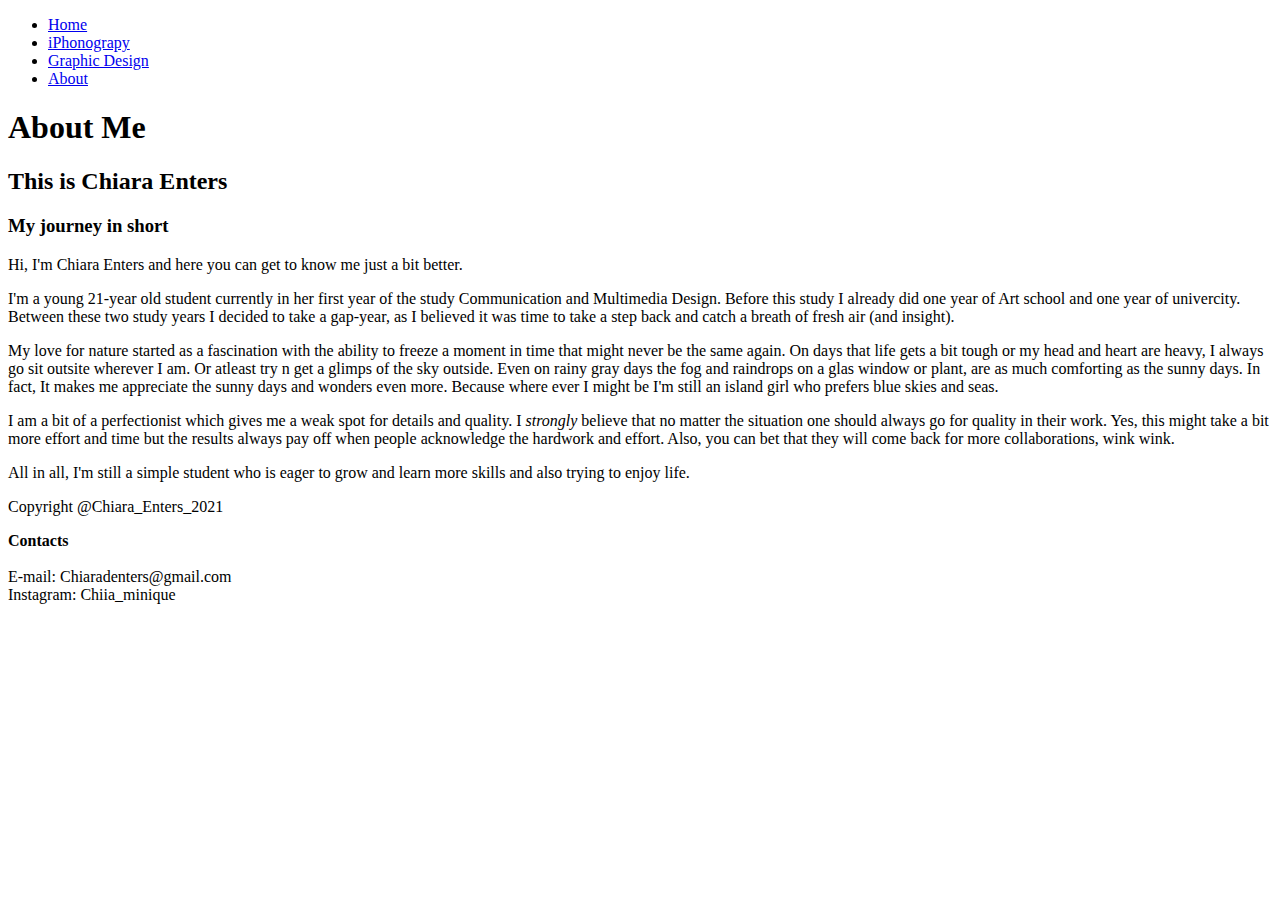
==== About.html @ 175bc400 "html portfolio 1" ====
<!DOCTYPE html>
<html lang='nl'>
  <head>
    <meta charset='UTF-8'/>
    <meta name="viewport" content="width=device-width, initial-scale=1" />
    
    <title>Portfolio CDE About Me</title>
    <link rel="stylesheet" href="./styles/style.css">
  </head>

  <body>
    
    <header> 
        <nav>
          <ul>
            <li><a href='./index.html'>Home</a></li>
            <li><a href='./iPhonography.html'>iPhonograpy</a></li>
            <li><a href='./GD.html'>Graphic Design</a></li>
            <li><a href='./About.html' id="indicator">About</a></li>
          </ul>
        </nav>
        <h1>About Me</h1>
    </header>

    <main>
      <section id="about">
          <h2>This is Chiara Enters</h2>
      </section>
      
      <section>
        <h3>My journey in short</h3>
        <p> Hi, I'm Chiara Enters and here you can get to know me just a bit better.</p>
        <p> I'm a young 21-year old student currently in her first year of the study Communication and Multimedia Design. 
          Before this study I already did one year of Art school and one year of univercity. 
          Between these two study years I decided to take a gap-year, as I believed it was time to take a step back and catch a breath of fresh air (and insight).
        </p>
        <p> My love for nature started as a fascination with the ability to freeze a moment in time that might never be the same again.
          On days that life gets a bit tough or my head and heart are heavy, I always go sit outsite wherever I am.
          Or atleast try n get a glimps of the sky outside. Even on rainy gray days the fog and raindrops on a glas window or plant, are as much comforting as the sunny days. 
          In fact, It makes me appreciate the sunny days and wonders even more. Because where ever I might be I'm still an island girl who prefers blue skies and seas.
        </p> 
        <p> I am a bit of a perfectionist which gives me a weak spot for details and quality. I <em>strongly</em> believe that no matter the situation one should always go for quality in their work.
          Yes, this might take a bit more effort and time but the results always pay off when people acknowledge the hardwork and effort. 
          Also, you can bet that they will come back for more collaborations, wink wink.
        </p>
        <p> All in all, I'm still a simple student who is eager to grow and learn more skills and also trying to enjoy life.
        </p>
      </section>
    </main>

    <footer>
      <p>Copyright @Chiara_Enters_2021</p>
      <p><strong>Contacts</strong> <br><br> E-mail: Chiaradenters@gmail.com <br> Instagram: Chiia_minique </p>
    </footer>
  
  </body>
</html>
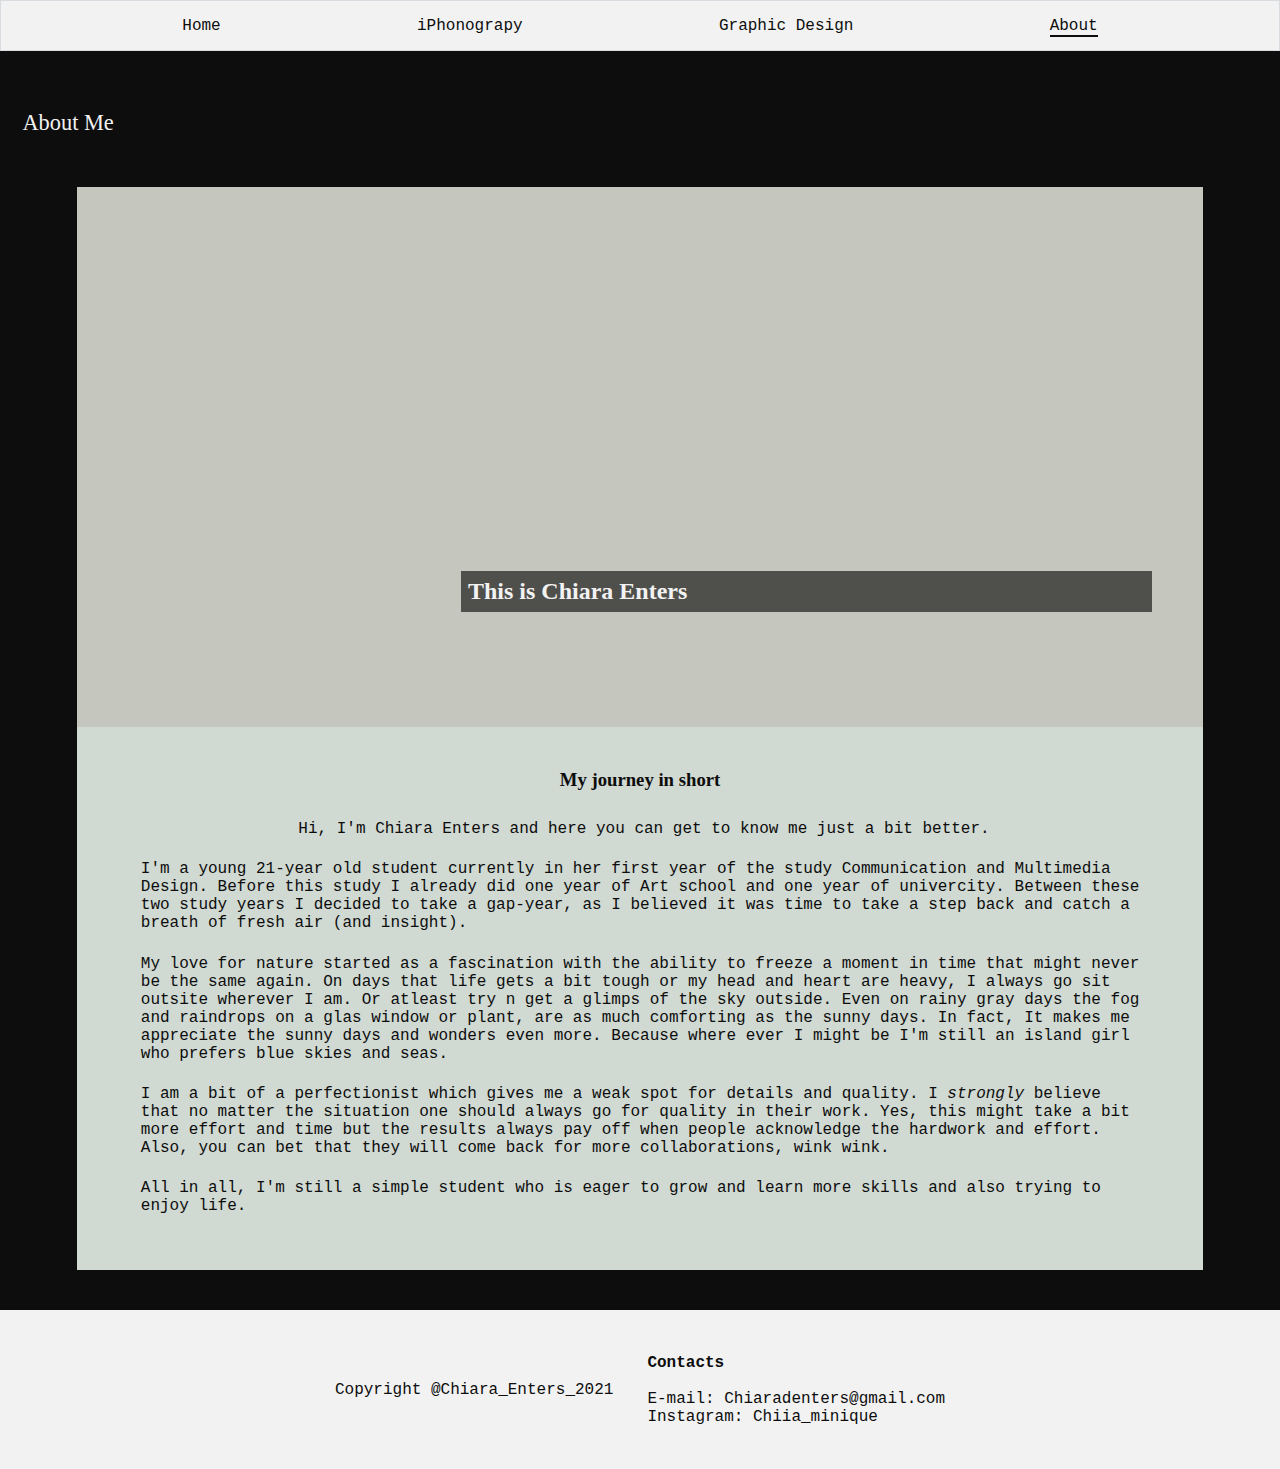
==== commit afc5af88: "Update About.html" ====
--- a/About.html
+++ b/About.html
@@ -5,7 +5,7 @@
     <meta name="viewport" content="width=device-width, initial-scale=1" />
     
     <title>Portfolio CDE About Me</title>
-    <link rel="stylesheet" href="./styles/style.css">
+    <link rel="stylesheet" href="style.css">
   </head>
 
   <body>
@@ -54,4 +54,4 @@
     </footer>
   
   </body>
-</html>+</html>
--- a/style.css
+++ b/style.css
@@ -0,0 +1,214 @@
+/* 
+CSS colorpalette HEX 
+-
+#D0D9D2  -- #365959 -- #F26E50
+#F2F2F2
+#8C8C8C
+#404040
+#0D0D0D
+*/
+
+body{
+    color: #0D0D0D;                      
+    width: 100%;
+    margin: 11vh 0 0 0;                  /* margin-top wont work, gaat automatische stylesheet toepassen en dat wil ik niet */
+    background-color: #0D0D0D;
+}
+
+header{
+    color: #F2F2F2;
+    font-family: 'Franklin Gothic Medium', 'Arial Narrow', Arial, sans-serif;
+}
+
+h1{
+    font-size: 1.4em;
+    padding: 0.5em 0.5em 0 0.5em;
+    margin: 0.5em;
+}
+h1, h4{
+    font-family: 'Georgia', Times New Roman, Times, serif;
+    font-weight: 500;
+}
+
+h2{
+    border: 1px transparent;
+    background-color: rgba(0,0,0, 0.6);
+    padding: 0.3em;
+}
+h2, h3{
+    font-family: 'Georgia', Times New Roman, Times, serif;
+    font-weight: 700;
+    margin: 2vw 0 1vw 0;
+}
+
+nav{
+    color: #0D0D0D;
+    position: fixed;
+    top: 0px;
+    width: 100%;
+}
+
+nav ul{
+    background-color: #F2F2F2;
+    border: 1px solid #d8dbdf;
+    display: flex;
+    flex-flow: row wrap;                 /* minder code lines flex-direction & flex-wrap samen */
+    justify-content: space-evenly;
+    align-items: center;
+    padding: 10px;
+    margin: 0;
+    list-style-type: none;
+}
+
+nav ul li{
+    padding: 5px 25px 5px 25px;
+}
+
+#indicator{
+    border-bottom: 2px solid currentColor;
+}
+
+nav ul li:hover {
+    background-color: #d0d9d2;
+    transition: 0.3s;
+    border-radius: 5px 15px 5px 15px;
+}
+nav ul li:active {  
+    background-color: #365959;
+    color: #d0d9d2;
+}
+
+a{
+    color: inherit;
+    text-decoration: none;
+    font-family: 'Courier New', Courier, monospace;
+}
+
+p>a{
+    background-color:#7c9c9c;
+    color:#ffffff;
+    font-style: italic;
+    padding: 0 6px 0 6px;
+    border-radius: 15px;
+}
+
+p{
+    font-family: 'Courier New', Courier, monospace;
+    padding: 1em 2em 1em 2em;
+}
+
+main{
+    margin: 2vw auto;
+    padding: 25px 6vw 15px 6vw ;        /* boven padding is het grootst voor afstand tussen fixed nav bar*/
+}
+
+footer{
+    background-color: #F2F2F2;
+    height: 20%;
+    padding: 0.5em;
+    display: flex;
+    flex-flow: row wrap;
+    justify-content: center;
+    align-items: center;
+}
+
+footer p{
+    font-family: 'Courier New', Courier, monospace;
+    padding: 10px 17px 10px 17px;
+    margin: 2vw 0 2vw 0;
+}
+
+section p{
+    padding: 1em 1.5em 0.4em 2em;
+    margin: 0 auto;
+}
+
+section:first-child{                     /* no id needed, first_child is built for this selector selecting */
+    color: #F2F2F2;
+    padding: 28vw 4vw 8vw 30vw;          /* responsive */
+}
+#home{     /* eigen foto achtergrond aan begin van html pagina, per pagina verschillend */
+    background: url("../img/me/headrIMGme.png") no-repeat;     
+    background-size: cover;
+}
+#pic{      /* eigen foto achtergrond aan begin van html pagina, per pagina verschillend */
+    background: url("../img/fotografie/bonusWhite\ Tinies.jpeg") no-repeat;     
+    background-size: cover;
+}
+#digidesign{        /* eigen foto achtergrond aan begin van html pagina, per pagina verschillend */
+    background: url("../img/digidesign/blanko.png") no-repeat center left;
+    background-size: cover;
+    color: #f2f2f2;
+}
+#about{         /* eigen foto achtergrond aan begin van html pagina, per pagina verschillend */
+    background: url("../img/me/meSnow.jpeg") no-repeat;     
+    background-size: cover;
+    background-color: #C5C6BD;
+}
+
+section:nth-child(even){
+    padding: 1em 2em 3em 2em;
+    background-color: #d0d9d2;
+    display: flex;
+    flex-direction: column;
+    align-items: center;
+}
+
+section:nth-child(2n + 3){         /* not using odd, because of inherit background with first-child. Moet bij de 3de beginnen */
+    background-color: #365959;
+    color: whitesmoke;
+    padding: 1em 2em 1em 2em;
+    display: flex;
+    flex-direction: column;
+    align-items: center;
+}
+
+img{ /* vertikale voorkeur, in geval van non resposive en mobile-first */
+    max-width: 225px;
+    max-height: 330px;
+    padding: 10px;
+}
+
+.preview-boxes{
+    display: flex;
+    flex-flow: row wrap;
+    justify-content: space-evenly;
+    align-items: center;
+}
+
+.preview-box1{       /* code inspirstion from https://css-tricks.com/neumorphism-and-css/ */
+    background: linear-gradient(133deg , rgba(0,0,0,0.22), rgba(255, 255, 255, 0.301));
+    box-shadow: 12px 12px 16px 0 rgba(0, 0, 0, 0.446),
+    -8px -8px 12px 0 rgba(142, 172, 166, 0.445);
+    border-radius: 30px;
+    padding: 14px;
+    margin: 20px;
+}
+
+.preview-box1:hover {     /* to emphisize a button, but optional. The picture is the hyperlink because it's the biggest surface */
+    background-color: #dae4dc;
+    color: #335549;
+    transition: 1.0s;
+    transition-property: background-color, border-radius, color;
+    transition: 0.3s;
+    transition-timing-function: linear;
+    transform: scale(1.05);
+} /* code inspirstion from https://css-tricks.com/neumorphism-and-css/ */
+
+.preview-box2{
+    background: linear-gradient(135deg , rgba(0,0,0,0.22), rgba(255, 255, 255, 0.301));
+    box-shadow: 12px 12px 16px 0 rgba(0, 0, 0, 0.466),
+    -8px -8px 12px 0 rgba(142, 172, 166, 0.445);
+    border-radius: 30px;
+    padding: 14px;
+    margin: 20px;
+} /* code inspirstion from https://css-tricks.com/neumorphism-and-css/ */
+
+.preview-box2:hover {
+    background-color: #d0d9d2;
+    color: #335549;
+    transition-property: background-color, border-radius, color;
+    transition: 0.3s;
+    transition-timing-function: linear;
+    transform: scale(1.05);
+} /* code inspirstion from https://css-tricks.com/neumorphism-and-css/ */